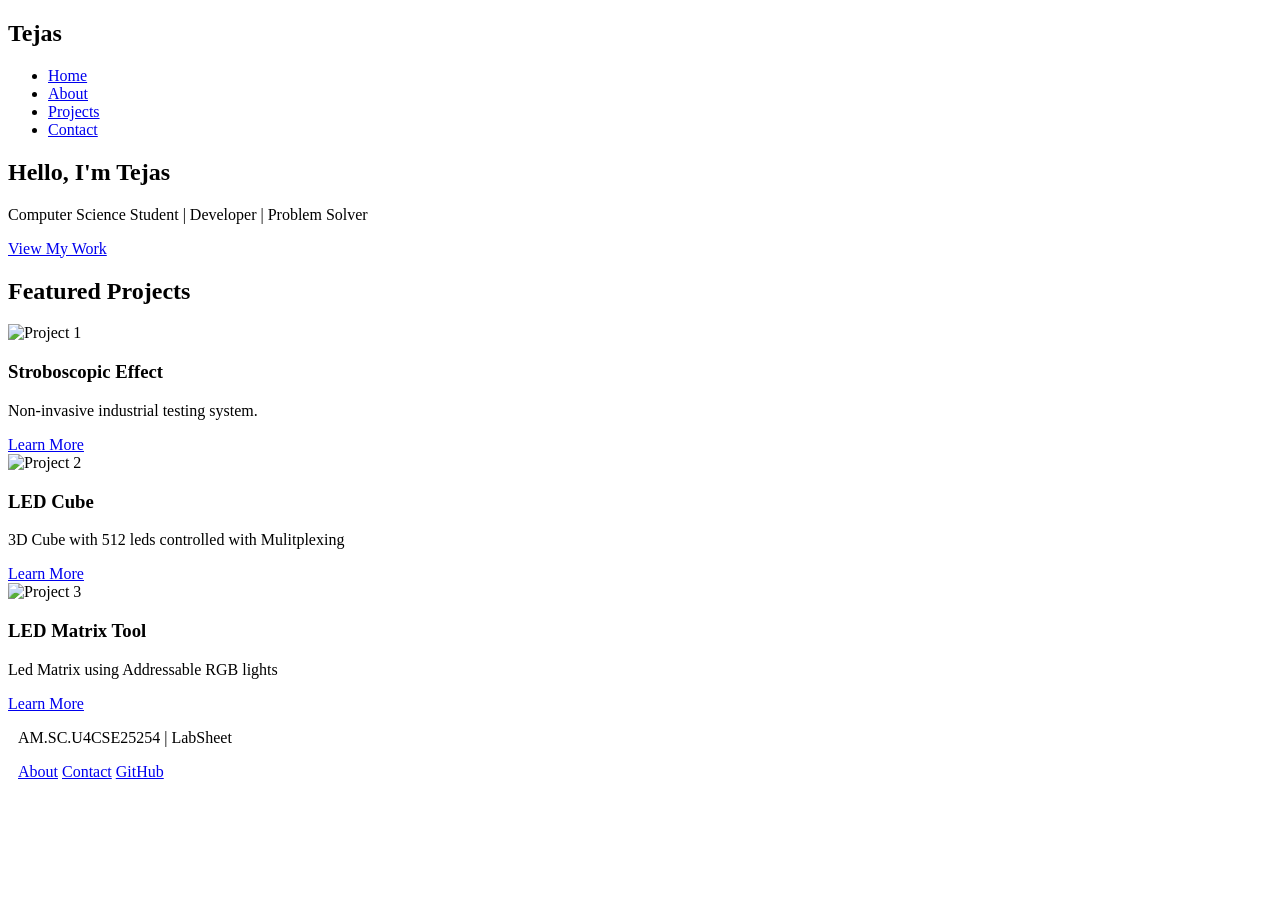
==== index.html @ 5ea111a5 "Add files via upload" ====
<!DOCTYPE html>
<html lang="en">
<head>
    <meta charset="UTF-8">
    <title>Tejas ka Portfolio</title>
    <meta name="viewport" content="width=device-width, initial-scale=1.0">
    <link rel="stylesheet" href="CSS/style.css">
</head>
<body>

<header>
    <nav class="navbar">
        <h1 class="logo">Tejas</h1>
        <ul class="nav-links">
            <li><a href="index.html">Home</a></li>
            <li><a href="about.html">About</a></li>
            <li><a href="projects.html">Projects</a></li>
            <li><a href="contact.html">Contact</a></li>
        </ul>
    </nav>
</header>

<section class="desc">
    <div>
        <h2>Hello, I'm <span>Tejas</span></h2>
        <p>Computer Science Student | Developer | Problem Solver</p>
        <a href="projects.html" class="button">View My Work</a>
    </div>
</section>

<section class="preview">
    <h2>Featured Projects</h2>
    <div class="cards">
        <div class="card">
            <img src="images/project1.jpg" alt="Project 1">
            <h3>Stroboscopic Effect</h3>
            <p>Non-invasive industrial testing system.</p>
            <a href="projects.html">Learn More</a>
        </div>

        <div class="card">
            <img src="images/project2.jpeg" alt="Project 2">
            <h3>LED Cube</h3>
            <p>3D Cube with 512 leds controlled with Mulitplexing</p>
            <a href="projects.html">Learn More</a>
        </div>

        <div class="card">
            <img src="images/project3.jpeg" alt="Project 3">
            <h3>LED Matrix Tool</h3>
            <p>Led Matrix using Addressable RGB lights</p>
            <a href="projects.html">Learn More</a>
        </div>
    </div>
</section>

<footer style="border-radius: 10px; margin-left: 10px; margin-right: 10px; margin-bottom: 5px;">
    <p>AM.SC.U4CSE25254 | LabSheet</p>
    <div class="footer-links">
        <a href="about.html">About</a>
        <a href="contact.html">Contact</a>
        <a href="https://github.com/tejas0258/BI0S-Hardware" target="_blank">GitHub</a>
    </div>
</footer>

</body>
</html>
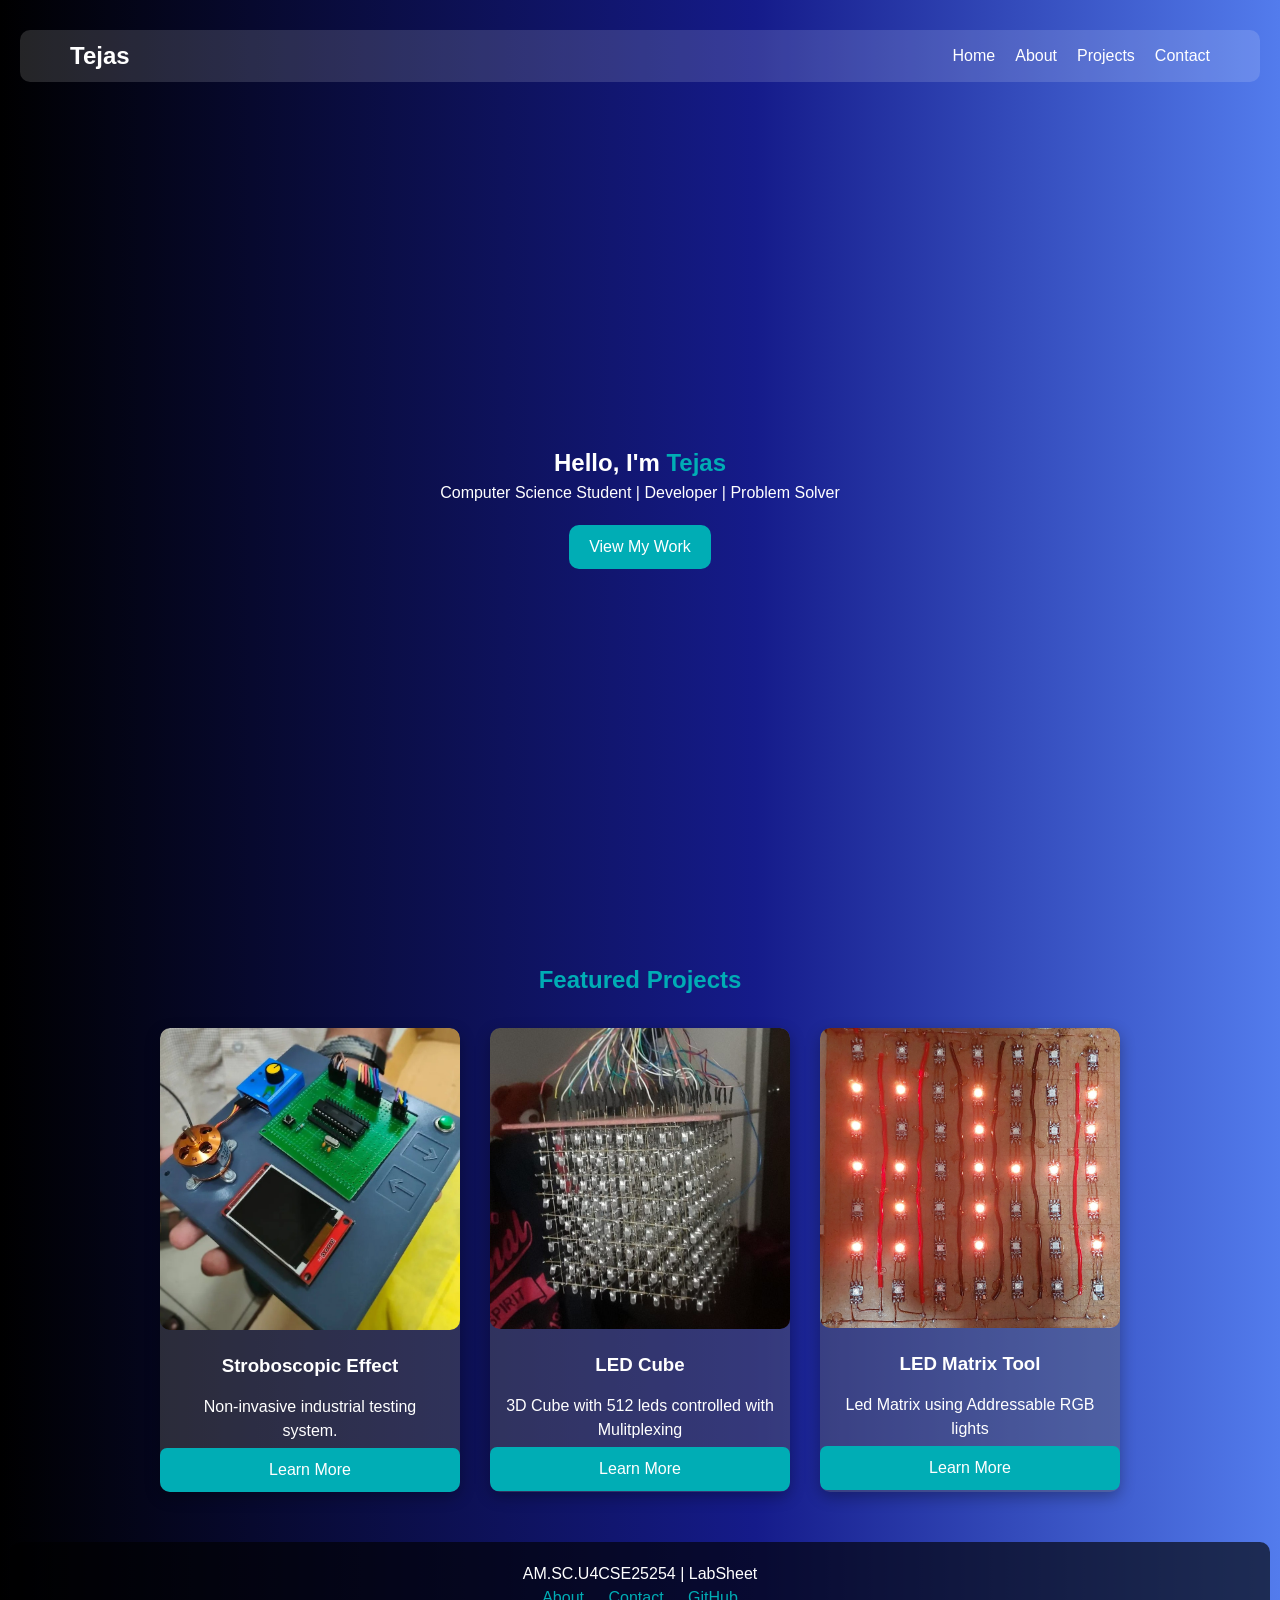
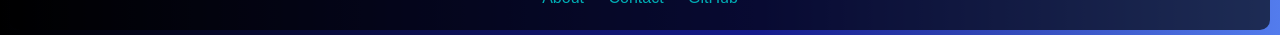
==== commit 211022ad: "Update index.html" ====
--- a/index.html
+++ b/index.html
@@ -59,9 +59,9 @@
     <div class="footer-links">
         <a href="about.html">About</a>
         <a href="contact.html">Contact</a>
-        <a href="https://github.com/tejas0258/BI0S-Hardware" target="_blank">GitHub</a>
+        <a href="https://github.com/tejas0258" target="_blank">GitHub</a>
     </div>
 </footer>
 
 </body>
-</html>+</html>
--- a/CSS/style.css
+++ b/CSS/style.css
@@ -0,0 +1,229 @@
+* {
+    margin: 0;
+    padding: 0;
+    box-sizing: border-box;
+    font-family: Arial, Helvetica, sans-serif;
+}
+
+body {
+    line-height: 1.5;
+    background: #000000;
+    background: linear-gradient(90deg,rgba(0, 0, 0, 1) 0%, rgba(21, 27, 138, 1) 59%, rgba(83, 124, 237, 1) 100%);
+}
+
+.navbar {
+    display: flex;
+    justify-content: space-between;
+    align-items: center;
+    background-color: rgba(255, 255, 255, 0.14);
+    color: white;
+    margin: 20px;
+    margin-top: 30px;
+    border-radius: 10px;
+    padding: 8px 50px;
+    transition: 0.5s;
+}
+
+.logo {
+    color: white;
+}
+
+.nav-links {
+    list-style: none;
+    display: flex;
+}
+
+.nav-links li {
+    margin-left: 20px;
+}
+
+.nav-links a {
+    color: white;
+    text-decoration: none;
+    transition: 0.3s;
+}
+
+.nav-links a:hover {
+    color: #00adb5;
+    transition: 0.4s;
+}
+
+.desc {
+    height: 90vh;
+    display: flex;
+    justify-content: center;
+    align-items: center;
+    background: #000000;
+    background: linear-gradient(90deg,rgba(0, 0, 0, 1) 0%, rgba(21, 27, 138, 1) 59%, rgba(83, 124, 237, 1) 100%);
+    color: white;
+    text-align: center;
+}
+
+.desc span {
+    color: rgb(0, 173, 181);
+}
+
+.button {
+    display: inline-block;
+    margin-top: 20px;
+    padding: 10px 20px;
+    background: #00adb5;
+    color: white;
+    text-decoration: none;
+    border-radius: 10px;
+    transition: 0.6s;
+}
+
+.button:hover {
+    background-color: rgba(0, 136, 145, 0.5);
+    color: white;
+    padding: 18px 28px;
+    border-radius: 50px;
+    transition: 0.4s;
+}
+.preview {
+    padding: 50px;
+    text-align: center;
+    color: #00adb5;
+}
+
+.cards {
+    display: flex;
+    justify-content: center;
+    gap: 30px;
+    margin-top: 30px;
+}
+
+.card {
+    background:  rgba(100, 100, 100, 0.4);;
+    width: 300px;
+    border-radius: 10px;
+    overflow: hidden;
+    color: white;
+    text-align: center;
+    box-shadow: 0px 5px 15px rgba(0,0,0,0.3);
+    transition: 0.5s;
+}
+
+.card:hover {
+    transform: translateY(-15px);
+}
+
+.card img {
+    width: 100%;
+    border-radius: 10px;
+}
+
+.card h3 {
+    margin: 15px 0;
+}
+
+.card p {
+    padding: 0 15px;
+}
+
+.card a {
+    display: block;
+    margin-top: 5px;
+    padding: 10px;
+    background: #00adb5;
+    color: white;
+    text-decoration: none;
+    border-radius: 7px;
+}
+
+/* FOOTER */
+footer {
+    background-color: rgba(0, 0, 0, 0.64);
+    color: white;
+    text-align: center;
+    padding: 20px;
+}
+
+.footer-links a {
+    color: #00adb5;
+    margin: 0 10px;
+    text-decoration: none;
+}
+
+/* RESPONSIVE DESIGN */
+@media (max-width: 768px) {
+    .cards {
+        flex-direction: column;
+        align-items: center;
+    }
+
+    .navbar {
+        flex-direction: column;
+    }
+
+    .nav-links {
+        flex-direction: column;
+        margin-top: 10px;
+    }
+}
+
+
+
+
+.contact-options {
+    display: flex;
+    flex-wrap: wrap;
+    justify-content: center;
+    gap: 40px;
+    margin-top: 40px;
+}
+
+.contact-item {
+    background-color: rgba(255, 255, 255, 0.14);
+    padding: 20px;
+    width: 250px;
+    border-radius: 10px;
+    box-shadow: 0 8px 15px rgba(0,0,0,0.2);
+    text-align: center;
+}
+
+.contact-item h3 {
+    margin-bottom: 10px;
+    color: #00adb5;
+}
+
+.contact-item a {
+    text-decoration: none;
+    color:  white;
+}
+
+.contact-item a:hover {
+    color: #00adb5;
+    
+}
+
+@media (max-width: 768px) {
+    .contact-options {
+        flex-direction: column;
+        align-items: center;
+    }
+
+    .contact-item {
+        width: 90%;
+    }
+}
+.contact-section {
+    padding: 60px;
+    text-align: center;
+    background: linear-gradient(90deg,rgba(0, 0, 0, 1) 0%, rgba(21, 27, 138, 1) 59%, rgba(83, 124, 237, 1) 100%);
+    color: white;
+}
+
+#about{
+    padding:40px; 
+    text-align:center;
+    padding-right: 50px;
+    padding-left: 50px; 
+    color:white;
+    background-color: rgba(0, 0, 0, 0.34);
+    border-radius: 12px;
+    margin-left: 250px;
+    margin-right: 250px;
+    margin-top: 100px;
+}
